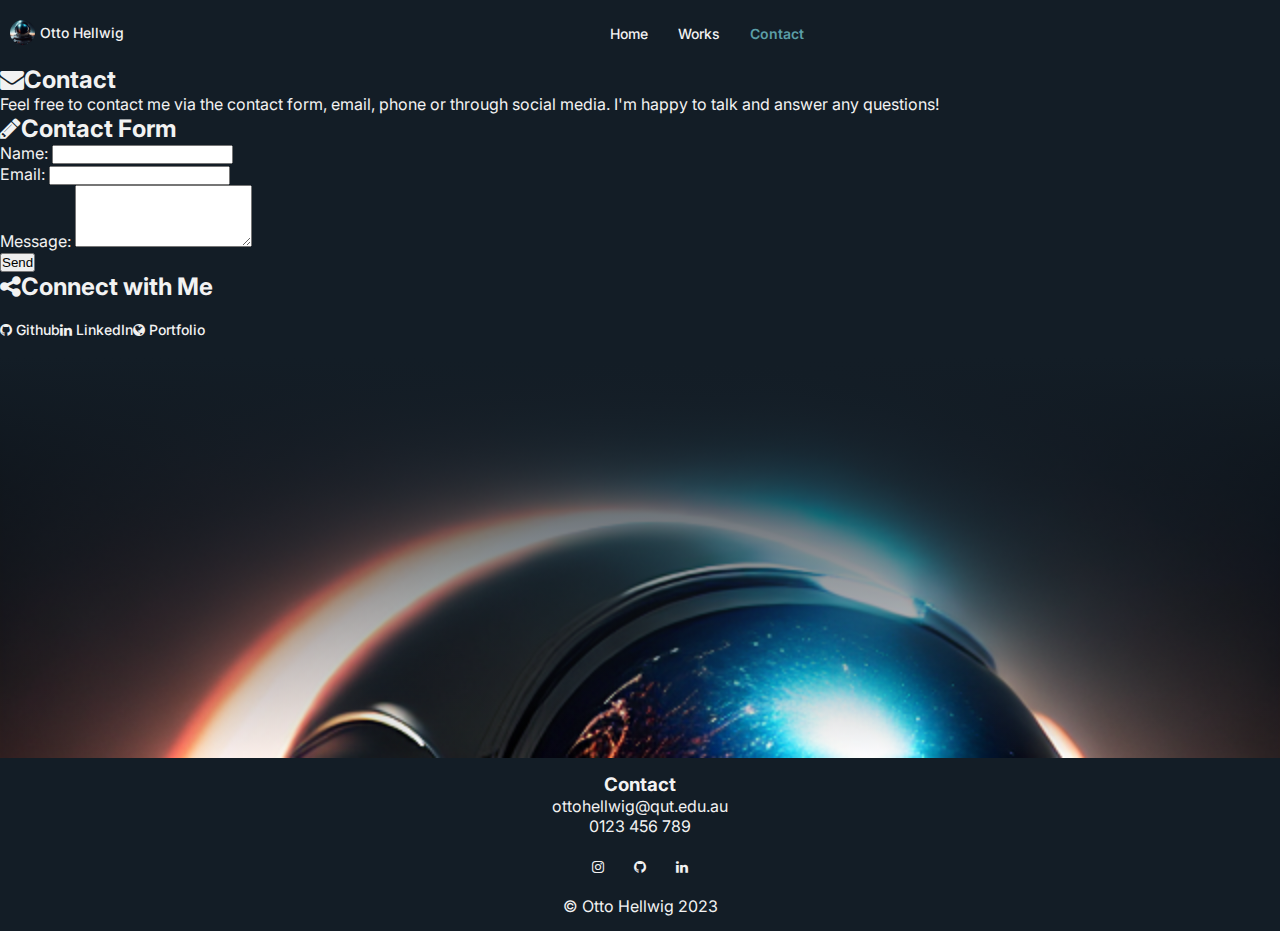
==== contact.html @ ec08c05c "Consolidate CSS, update nav logo, improve semantic" ====
<!DOCTYPE html>
<html lang="en">
  <head>
    <meta charset="UTF-8" />
    <meta name="viewport" content="width=device-width, initial-scale=1.0" />
    <meta author="Otto Hellwig" />
    <meta name="description" content="Contact page of my portfolio website." />

    <title>Otto Hellwig - Contact</title>
    <link rel="icon" type="image/x-icon" href="images/favicon.png" />
    <link rel="stylesheet" href="styles.css" />
  </head>

  <body>
    <header>
      <nav>
        <div class="logo">
          <img src="images/avatar1.png" alt="Logo" />
          <a href="index.html">Otto Hellwig</a>
        </div>
        <ul>
          <li><a href="index.html">Home</a></li>
          <li><a href="works.html">Works</a></li>
          <li class="active"><a href="contact.html">Contact</a></li>
        </ul>
      </nav>
    </header>

    <main>
      <section class="contact-page">
        <article class="about-contact">
          <h2><i class="fa fa-envelope"></i>Contact</h2>
          <p>
            Feel free to contact me via the contact form, email, phone or
            through social media. I'm happy to talk and answer any questions!
          </p>
        </article>

        <article class="contact-form">
          <h2><i class="fa fa-pencil"></i>Contact Form</h2>
          <form class="card-items">
            <div class="form-group">
              <label for="name">Name:</label>
              <input type="text" id="name" required />
            </div>
            <div class="form-group">
              <label for="email">Email:</label>
              <input type="email" id="email" required />
            </div>
            <div class="form-group">
              <label for="message">Message:</label>
              <textarea id="message" rows="4" required></textarea>
            </div>
            <button type="submit">Send</button>
          </form>
        </article>

        <article class="social-media">
          <h2><i class="fa fa-share-alt"></i>Connect with Me</h2>
          <nav class="social-links">
            <a href="https://github.com/ottohellwig" target="_blank">
              <i class="fa fa-github"></i>
              <span>Github</span>
            </a>
            <a href="https://www.linkedin.com/in/ottohellwig" target="_blank">
              <i class="fa fa-linkedin"></i>
              <span>LinkedIn</span>
            </a>
            <a href="https://ottohellwig.vercel.app" target="_blank">
              <i class="fa fa-globe"></i>
              <span>Portfolio</span>
            </a>
          </nav>
        </article>
      </section>
    </main>

    <div class="background-fade"></div>

    <footer>
      <h3>Contact</h3>
      <address>
        <a href="mailto:n11081708@qut.edu.au">ottohellwig@qut.edu.au</a>
        <br />
        <a href="tel:0123456789">0123 456 789</a>
      </address>

      <nav>
        <ul>
          <li>
            <a href="#"><i class="fa fa-instagram"></i></a>
          </li>
          <li>
            <a href="#"><i class="fa fa-github"></i></a>
          </li>
          <li>
            <a href="#"><i class="fa fa-linkedin"></i></a>
          </li>
        </ul>
      </nav>
      <p>&copy; Otto Hellwig 2023</p>
    </footer>
  </body>
</html>
---- styles.css ----
/* Credits to Google Fonts, Font Awesome and Tim for suggesting to use FA 4.7. */
@import url('https://fonts.googleapis.com/css2?family=Inter:wght@300;400;500;600;700&display=swap');
@import url('https://cdnjs.cloudflare.com/ajax/libs/font-awesome/4.7.0/css/font-awesome.min.css');

* {
  margin: 0;
  padding: 0;
  box-sizing: border-box;
}

body {
  background-color: #131D26;
  font-family: 'Inter', sans-serif;
  min-height: 100vh;
  display: flex;
  flex-direction: column;
  justify-content: space-between;
  color: #F2F2F2;
}

nav {
  margin-top: 20px;
  margin-bottom: 20px;
  display: flex;
  align-items: center; 
}

nav .logo {
  display: flex; 
  align-items: center; 
  margin-right: 10px;
  margin-left: 10px;
}

nav .logo img {
  width: 25px; 
  height: auto; 
  border-radius: 50%; 
  margin-right: 5px; 
}

nav .logo span {
  font-size: 14px; 
  color: #F2F2F2; 
  font-weight: 500; 
}

nav ul {
  list-style: none;
  display: flex;
  justify-content: center; 
  flex-grow: 1; 
}

nav li {
  margin: 0 15px;
}

nav a {
  text-decoration: none;
  font-weight: 500;
  font-size: 14px;
  color: #F2F2F2;
}

nav .active a {
  color: #5B9EA6;
  font-weight: 600;
}

/* Avatar Image 1 - Generated using Midjourney Premium, rights reserved to Midjourney and myself */
.avatar {
  text-align: center;
  margin-top: 100px;
}

.avatar img {
  max-width: 35%; 
  height: auto;
  border-radius: 50%; 
  overflow: hidden;
}

.hero {
  text-align: center;
}

.hero h1 {
  font-size: 40px;
}

.hero a {
  color: #5B9EA6;
}

.hero p:nth-child(2) {
  font-size: 24px;
  font-weight: 500;
  color:#CCCCCC;
}

.hero p:nth-child(3) {
  font-size: 16px;
  margin-bottom: 10px;
  color: #999999;
}

.about {
  margin-top: 100px;
  text-align: left;
  padding: 20px;
}

.about p {
  margin-bottom: 10px;
}

.card {
  text-align: left;
  padding: 20px;
}

.card article {
  background: #1A2733;
  border-radius: 5px;
  padding: 20px;
  margin-bottom: 20px;
  box-shadow: 0px 2px 4px rgba(0, 0, 0, 0.1), 0px 0px 10px rgba(0, 0, 0, 0.1);
}

.card p {
  font-size: 16px;
  margin: 5px 0;
}

.card p:nth-child(2) {
  color: #CCCCCC;
}

.card p:nth-child(3) {
  color: #999999; 
}

.card img {
  max-width: 100%;
  height: auto;
}

/* .card-items .form-group {
  margin-bottom: 15px;
  padding-right: 20px;
}

.card-items input[type="text"],
.card-items input[type="email"],
.card-items textarea {
  width: 100%;
  padding: 10px;
  border: 1px solid #ccc;
  border-radius: 3px;
}

.card-items button[type="submit"] {
  background-color: #0080ff;
  color: #fff;
  border: none;
  border-radius: 3px;
  padding: 10px 20px;
  cursor: pointer;
  transition: background-color 0.3s ease;
}

.card-items input[type="text"],
.card-items input[type="email"],
.card-items textarea,
.card-items button[type="submit"] {
  font-size: 16px;
}

.contact-page {
  padding:20px;
} */

/* .social-media a {
  text-decoration: none;
  padding: 5px; 
  list-style: none;
}

.about-contact h2 i,
.social-media h2 i,
.contact-form h2 i {
  margin-right: 5px;
}

.social-media, .contact-form {
  margin-top: 60px;
} */

.tech-list {
  list-style-type: none; 
  margin-top: 10px; 
  padding-left: 0; 
}

.tech-list li {
  display: inline-block; 
  margin-right: 10px;
  background-color: #5B9EA6; 
  color: #fff; 
  padding: 5px 10px; 
  border-radius: 5px; 
}

footer {
  text-align: center;
  padding: 15px;
}

footer address a {
  color: #F2F2F2;
  text-decoration: none;
  font-style: normal;
}

/* Avatar Image 2 - Generated using Midjourney Premium, rights reserved to Midjourney and myself */
.background-fade {
  background-position: middle center;
  background-repeat: no-repeat;
  background-size: cover; 
  padding-bottom: 400px;
  background-image: linear-gradient(to bottom, rgba(19, 29, 38, 1) 0%, rgba(0, 0, 0, 0) 100%), url(images/avatar2.png);
}
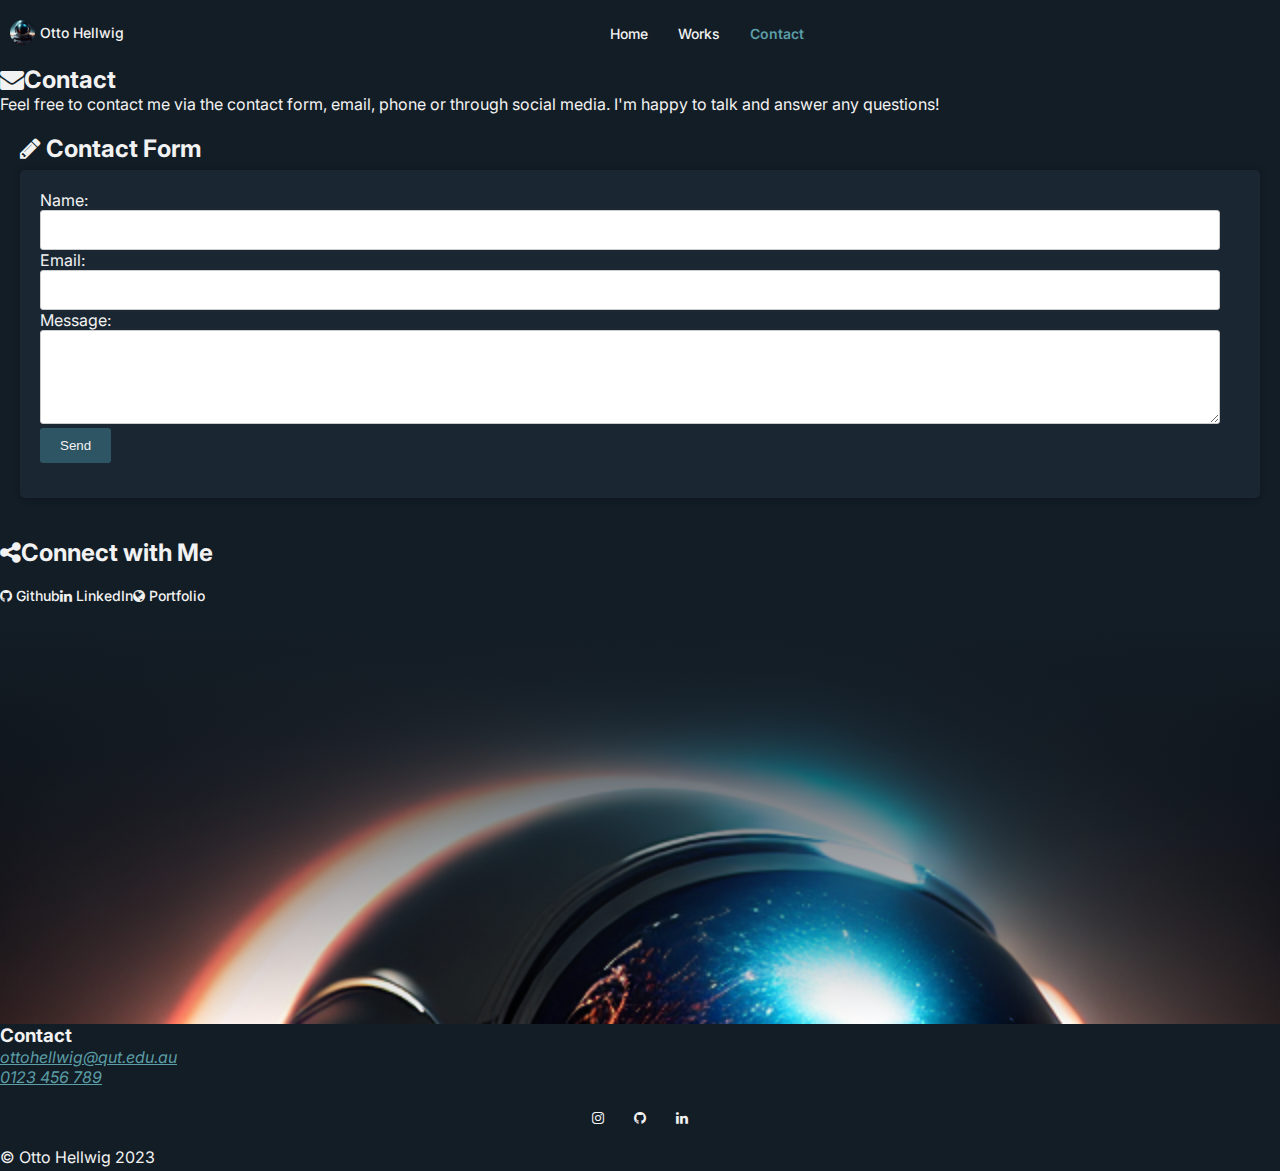
==== commit e1f0d58a: "Rename images, update/consolidate contact page/CSS" ====
--- a/contact.html
+++ b/contact.html
@@ -14,10 +14,10 @@
   <body>
     <header>
       <nav>
-        <div class="logo">
+        <a class="logo" href="index.html">
           <img src="images/avatar1.png" alt="Logo" />
-          <a href="index.html">Otto Hellwig</a>
-        </div>
+          Otto Hellwig
+        </a>
         <ul>
           <li><a href="index.html">Home</a></li>
           <li><a href="works.html">Works</a></li>
@@ -27,8 +27,8 @@
     </header>
 
     <main>
-      <section class="contact-page">
-        <article class="about-contact">
+      <section>
+        <article>
           <h2><i class="fa fa-envelope"></i>Contact</h2>
           <p>
             Feel free to contact me via the contact form, email, phone or
@@ -36,28 +36,30 @@
           </p>
         </article>
 
-        <article class="contact-form">
+        <section class="card">
           <h2><i class="fa fa-pencil"></i>Contact Form</h2>
-          <form class="card-items">
-            <div class="form-group">
-              <label for="name">Name:</label>
-              <input type="text" id="name" required />
-            </div>
-            <div class="form-group">
-              <label for="email">Email:</label>
-              <input type="email" id="email" required />
-            </div>
-            <div class="form-group">
-              <label for="message">Message:</label>
-              <textarea id="message" rows="4" required></textarea>
-            </div>
-            <button type="submit">Send</button>
-          </form>
-        </article>
+          <article class="contact-form">
+            <form>
+              <div>
+                <label for="name">Name:</label>
+                <input type="text" id="name" required />
+              </div>
+              <div>
+                <label for="email">Email:</label>
+                <input type="email" id="email" required />
+              </div>
+              <div>
+                <label for="message">Message:</label>
+                <textarea id="message" rows="4" required></textarea>
+              </div>
+              <button type="submit">Send</button>
+            </form>
+          </article>
+        </section>
 
         <article class="social-media">
           <h2><i class="fa fa-share-alt"></i>Connect with Me</h2>
-          <nav class="social-links">
+          <nav>
             <a href="https://github.com/ottohellwig" target="_blank">
               <i class="fa fa-github"></i>
               <span>Github</span>
@@ -88,13 +90,19 @@
       <nav>
         <ul>
           <li>
-            <a href="#"><i class="fa fa-instagram"></i></a>
+            <a href="https://www.instagram.com/ottohellwxg/" target="_blank"
+              ><i class="fa fa-instagram"></i
+            ></a>
           </li>
           <li>
-            <a href="#"><i class="fa fa-github"></i></a>
+            <a href="https://github.com/ottohellwig" target="_blank"
+              ><i class="fa fa-github"></i
+            ></a>
           </li>
           <li>
-            <a href="#"><i class="fa fa-linkedin"></i></a>
+            <a href="https://www.linkedin.com/in/ottohellwig/" target="_blank"
+              ><i class="fa fa-linkedin"></i
+            ></a>
           </li>
         </ul>
       </nav>
--- a/styles.css
+++ b/styles.css
@@ -18,6 +18,10 @@
   color: #F2F2F2;
 }
 
+a {
+  color: #5B9EA6;
+}
+
 nav {
   margin-top: 20px;
   margin-bottom: 20px;
@@ -89,10 +93,6 @@
   font-size: 40px;
 }
 
-.hero a {
-  color: #5B9EA6;
-}
-
 .hero p:nth-child(2) {
   font-size: 24px;
   font-weight: 500;
@@ -111,10 +111,15 @@
   padding: 20px;
 }
 
+.about h2 i {
+  padding-right: 5px;
+}
+
 .about p {
   margin-bottom: 10px;
 }
 
+/* Card Styling */
 .card {
   text-align: left;
   padding: 20px;
@@ -128,6 +133,11 @@
   box-shadow: 0px 2px 4px rgba(0, 0, 0, 0.1), 0px 0px 10px rgba(0, 0, 0, 0.1);
 }
 
+.card h2 i {
+  padding-right: 5px;
+  padding-bottom: 10px;
+}
+
 .card p {
   font-size: 16px;
   margin: 5px 0;
@@ -141,45 +151,52 @@
   color: #999999; 
 }
 
+/* Works Card Image/Tech List */
 .card img {
   max-width: 100%;
   height: auto;
 }
 
-/* .card-items .form-group {
+.card ul {
+  list-style-type: none; 
+  margin-top: 10px; 
+}
+
+.card ul li {
+  display: inline-block; 
+  margin-right: 10px;
+  background-color: #2D5563;
+  color: #F2F2F2; 
+  padding: 5px 10px; 
+  border-radius: 5px; 
+}
+
+.contact-form {
+  padding: 20px;
+}
+
+.contact-form form {
   margin-bottom: 15px;
   padding-right: 20px;
 }
 
-.card-items input[type="text"],
-.card-items input[type="email"],
-.card-items textarea {
+input[type="text"],
+input[type="email"],
+textarea {
   width: 100%;
   padding: 10px;
-  border: 1px solid #ccc;
+  border: 1px solid #CCCCCC;
   border-radius: 3px;
-}
-
-.card-items button[type="submit"] {
-  background-color: #0080ff;
-  color: #fff;
+  font-size: 16px;
+}
+
+button[type="submit"] {
+  background-color: #2D5563;
+  color: #F2F2F2;
   border: none;
   border-radius: 3px;
   padding: 10px 20px;
-  cursor: pointer;
-  transition: background-color 0.3s ease;
-}
-
-.card-items input[type="text"],
-.card-items input[type="email"],
-.card-items textarea,
-.card-items button[type="submit"] {
-  font-size: 16px;
-}
-
-.contact-page {
-  padding:20px;
-} */
+}
 
 /* .social-media a {
   text-decoration: none;
@@ -195,21 +212,6 @@
 
 .social-media, .contact-form {
   margin-top: 60px;
-} */
-
-.tech-list {
-  list-style-type: none; 
-  margin-top: 10px; 
-  padding-left: 0; 
-}
-
-.tech-list li {
-  display: inline-block; 
-  margin-right: 10px;
-  background-color: #5B9EA6; 
-  color: #fff; 
-  padding: 5px 10px; 
-  border-radius: 5px; 
 }
 
 footer {
@@ -229,8 +231,8 @@
   background-repeat: no-repeat;
   background-size: cover; 
   padding-bottom: 400px;
-  background-image: linear-gradient(to bottom, rgba(19, 29, 38, 1) 0%, rgba(0, 0, 0, 0) 100%), url(images/avatar2.png);
-}
-
-
-
+  background-image: linear-gradient(to bottom, rgba(19, 29, 38, 1) 0%, rgba(0, 0, 0, 0) 100%),  url(images/avatar2.png);
+}
+
+
+
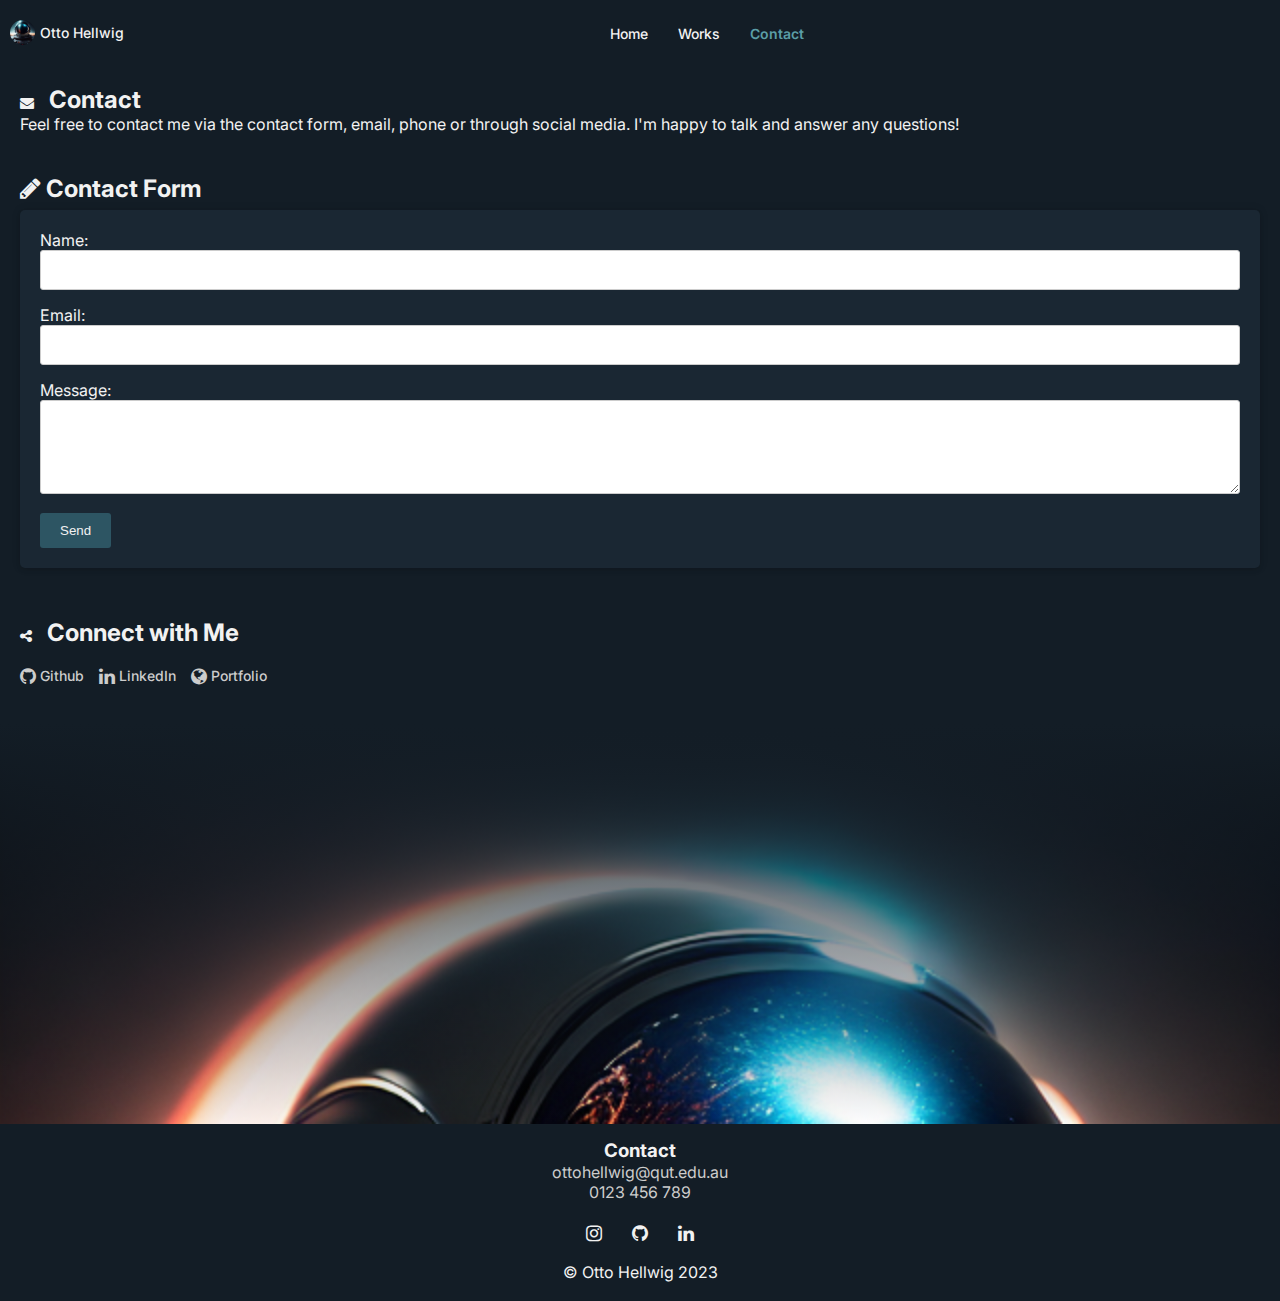
==== commit dec6109f: "Finish project: consolidated CSS, fixed contact" ====
--- a/contact.html
+++ b/contact.html
@@ -27,9 +27,9 @@
     </header>
 
     <main>
-      <section>
+      <section class="contact">
         <article>
-          <h2><i class="fa fa-envelope"></i>Contact</h2>
+          <h2><span class="fa fa-envelope"></span>Contact</h2>
           <p>
             Feel free to contact me via the contact form, email, phone or
             through social media. I'm happy to talk and answer any questions!
@@ -57,19 +57,19 @@
           </article>
         </section>
 
-        <article class="social-media">
-          <h2><i class="fa fa-share-alt"></i>Connect with Me</h2>
+        <article>
+          <h2><span class="fa fa-share-alt"></span>Connect with Me</h2>
           <nav>
             <a href="https://github.com/ottohellwig" target="_blank">
-              <i class="fa fa-github"></i>
+              <i class="fa fa-github fa-lg"></i>
               <span>Github</span>
             </a>
             <a href="https://www.linkedin.com/in/ottohellwig" target="_blank">
-              <i class="fa fa-linkedin"></i>
+              <i class="fa fa-linkedin fa-lg"></i>
               <span>LinkedIn</span>
             </a>
             <a href="https://ottohellwig.vercel.app" target="_blank">
-              <i class="fa fa-globe"></i>
+              <i class="fa fa-globe fa-lg"></i>
               <span>Portfolio</span>
             </a>
           </nav>
@@ -91,17 +91,17 @@
         <ul>
           <li>
             <a href="https://www.instagram.com/ottohellwxg/" target="_blank"
-              ><i class="fa fa-instagram"></i
+              ><i class="fa fa-instagram fa-lg"></i
             ></a>
           </li>
           <li>
             <a href="https://github.com/ottohellwig" target="_blank"
-              ><i class="fa fa-github"></i
+              ><i class="fa fa-github fa-lg"></i
             ></a>
           </li>
           <li>
             <a href="https://www.linkedin.com/in/ottohellwig/" target="_blank"
-              ><i class="fa fa-linkedin"></i
+              ><i class="fa fa-linkedin fa-lg"></i
             ></a>
           </li>
         </ul>
--- a/styles.css
+++ b/styles.css
@@ -171,15 +171,28 @@
   border-radius: 5px; 
 }
 
-.contact-form {
-  padding: 20px;
-}
-
-.contact-form form {
-  margin-bottom: 15px;
-  padding-right: 20px;
-}
-
+.contact .card {
+  padding: 40px 0 30px 0; 
+}
+
+.contact {
+  padding: 20px;
+}
+
+.contact a {
+  color: #CCCCCC;
+}
+
+.contact span {
+  margin-right: 15px;
+  font-size: 14px;
+}
+
+form div {
+  padding-bottom: 15px;
+}
+
+/* Contact Form input/label and button */
 input[type="text"],
 input[type="email"],
 textarea {
@@ -198,34 +211,19 @@
   padding: 10px 20px;
 }
 
-/* .social-media a {
-  text-decoration: none;
-  padding: 5px; 
-  list-style: none;
-}
-
-.about-contact h2 i,
-.social-media h2 i,
-.contact-form h2 i {
-  margin-right: 5px;
-}
-
-.social-media, .contact-form {
-  margin-top: 60px;
-}
-
 footer {
   text-align: center;
   padding: 15px;
 }
 
 footer address a {
-  color: #F2F2F2;
+  color: #CCCCCC;
   text-decoration: none;
   font-style: normal;
 }
 
 /* Avatar Image 2 - Generated using Midjourney Premium, rights reserved to Midjourney and myself */
+/* Gradient fade into Avatar Image 2 into Footer */
 .background-fade {
   background-position: middle center;
   background-repeat: no-repeat;
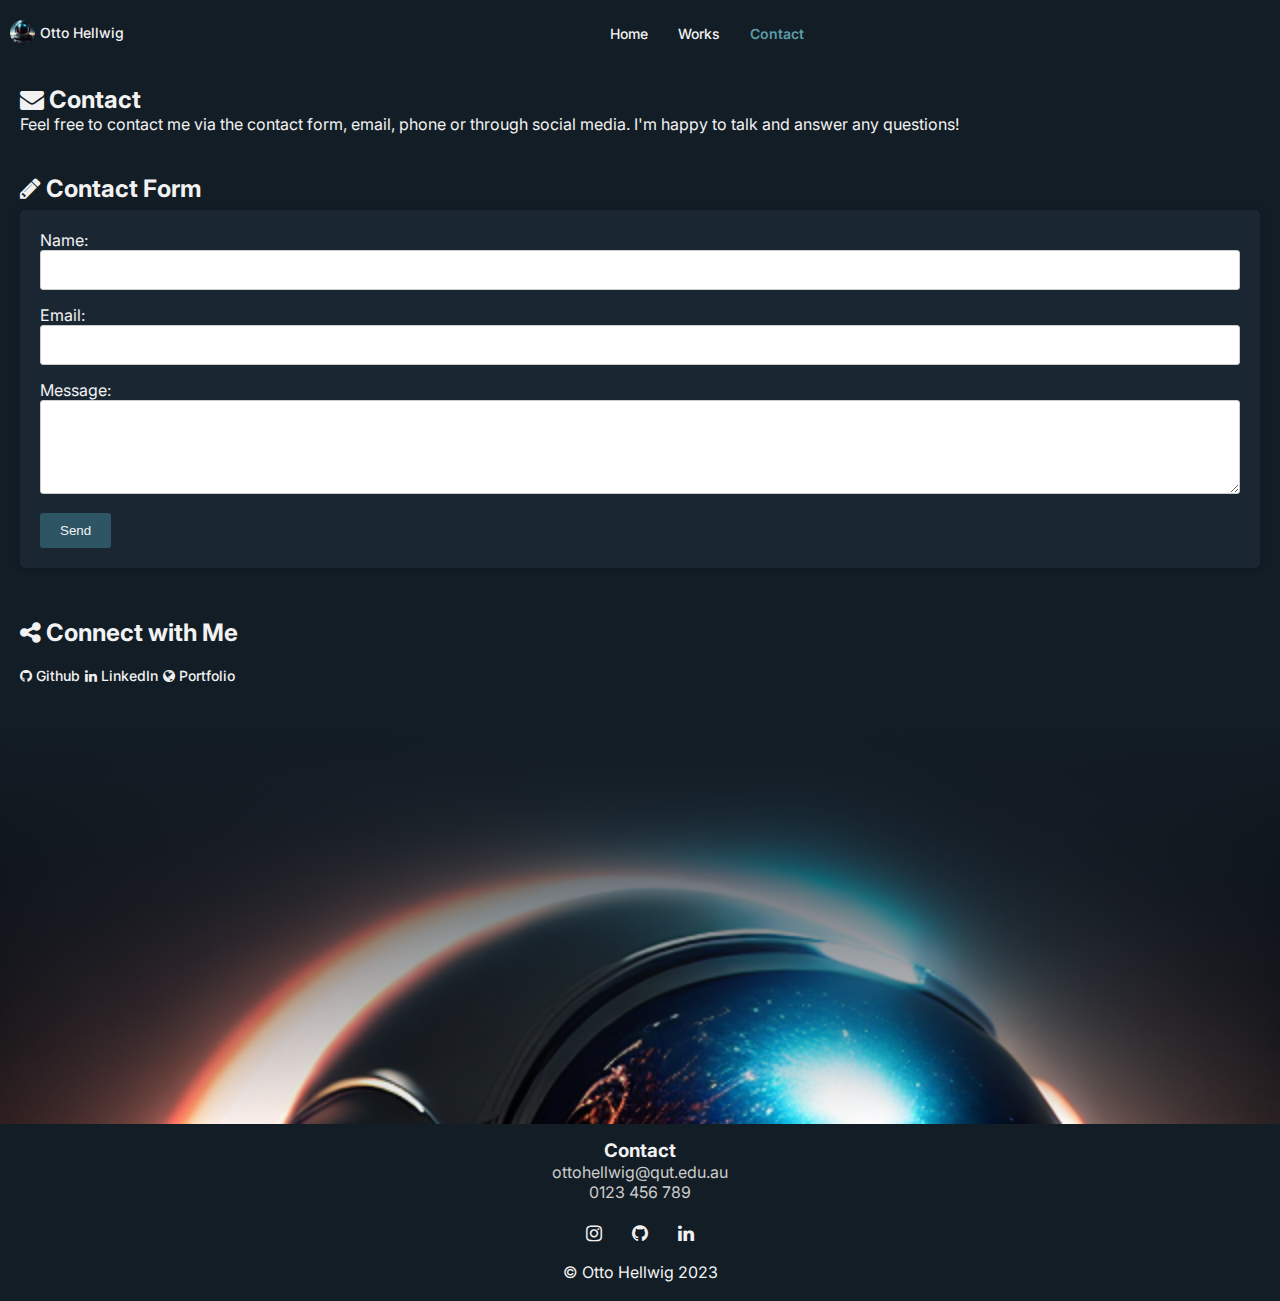
==== commit 192f2d52: "Update contact page FA icons" ====
--- a/contact.html
+++ b/contact.html
@@ -61,15 +61,15 @@
           <h2><span class="fa fa-share-alt"></span>Connect with Me</h2>
           <nav>
             <a href="https://github.com/ottohellwig" target="_blank">
-              <i class="fa fa-github fa-lg"></i>
+              <i class="fa fa-github"></i>
               <span>Github</span>
             </a>
             <a href="https://www.linkedin.com/in/ottohellwig" target="_blank">
-              <i class="fa fa-linkedin fa-lg"></i>
+              <i class="fa fa-linkedin"></i>
               <span>LinkedIn</span>
             </a>
             <a href="https://ottohellwig.vercel.app" target="_blank">
-              <i class="fa fa-globe fa-lg"></i>
+              <i class="fa fa-globe"></i>
               <span>Portfolio</span>
             </a>
           </nav>
--- a/styles.css
+++ b/styles.css
@@ -179,13 +179,8 @@
   padding: 20px;
 }
 
-.contact a {
-  color: #CCCCCC;
-}
-
 .contact span {
-  margin-right: 15px;
-  font-size: 14px;
+  margin-right: 5px;
 }
 
 form div {
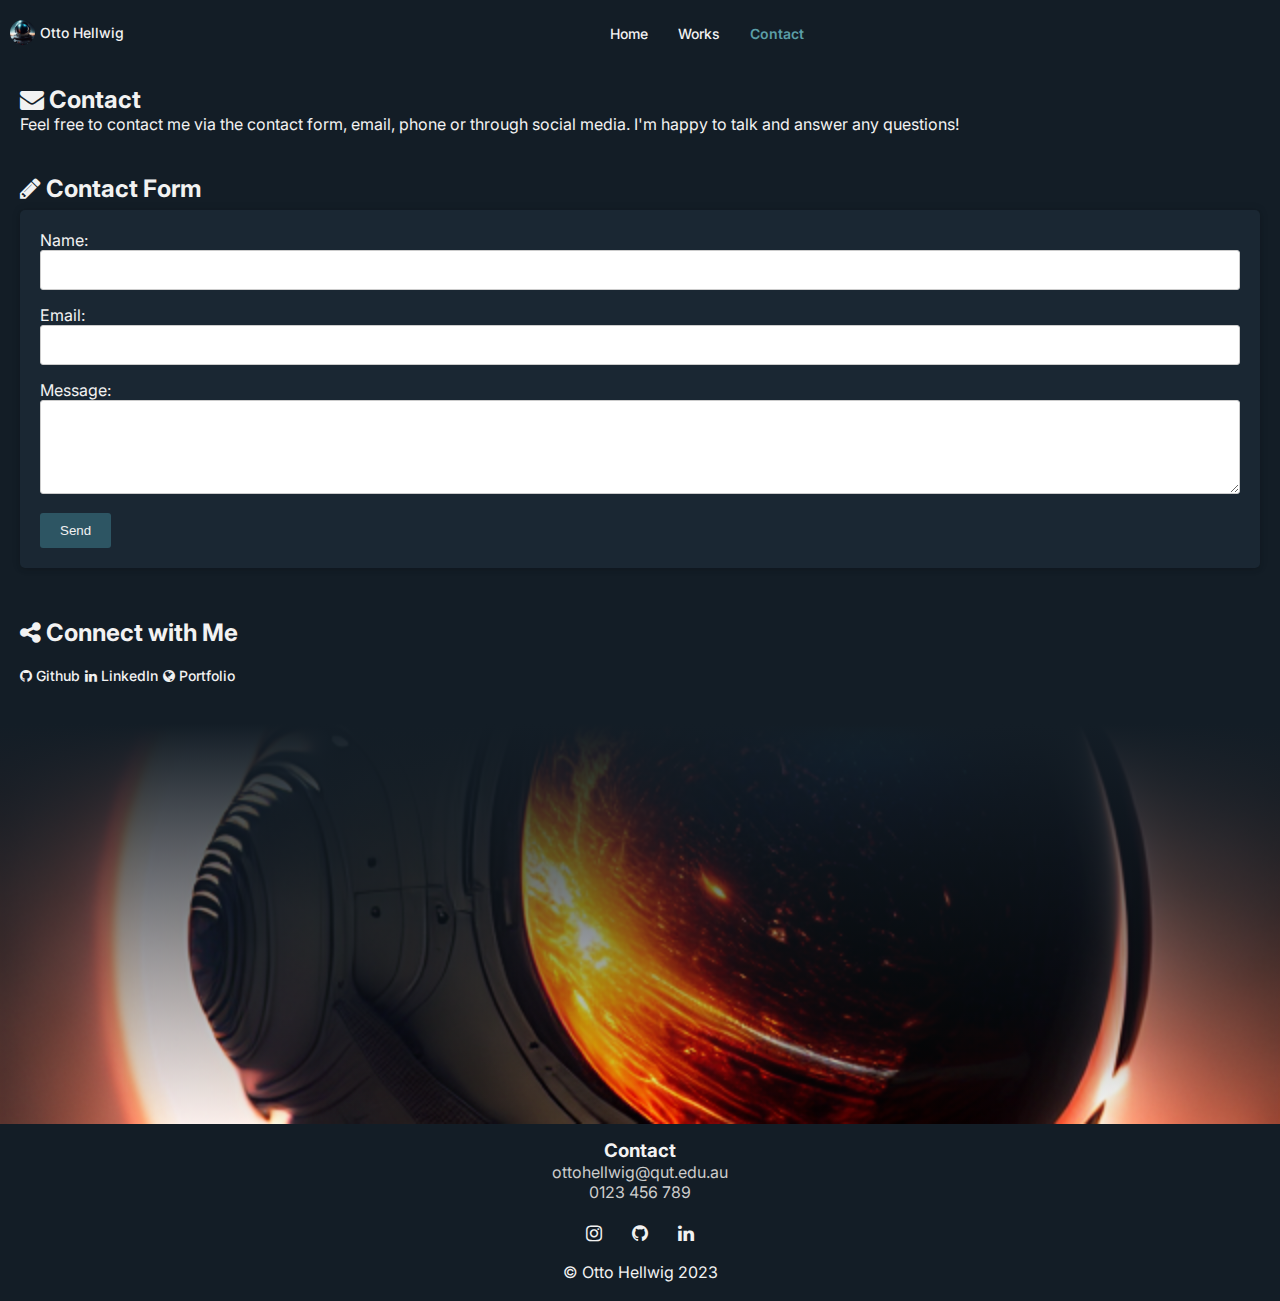
==== commit 271c2a71: "Update to W3C standards, remove trail slash" ====
--- a/contact.html
+++ b/contact.html
@@ -1,21 +1,22 @@
 <!DOCTYPE html>
 <html lang="en">
   <head>
-    <meta charset="UTF-8" />
-    <meta name="viewport" content="width=device-width, initial-scale=1.0" />
-    <meta author="Otto Hellwig" />
-    <meta name="description" content="Contact page of my portfolio website." />
+    <meta charset="UTF-8">
+    <meta name="viewport" content="width=device-width, initial-scale=1.0">
+    <meta name="author" content="Otto Hellwig">
+    <meta name="keywords" content="HTML, CSS, Portfolio">
+    <meta name="description" content="Contact page of my portfolio website.">
 
     <title>Otto Hellwig - Contact</title>
-    <link rel="icon" type="image/x-icon" href="images/favicon.png" />
-    <link rel="stylesheet" href="styles.css" />
+    <link rel="icon" type="image/x-icon" href="images/favicon.png">
+    <link rel="stylesheet" href="styles.css">
   </head>
 
   <body>
     <header>
       <nav>
         <a class="logo" href="index.html">
-          <img src="images/avatar1.png" alt="Logo" />
+          <img src="images/avatar1.png" alt="Logo">
           Otto Hellwig
         </a>
         <ul>
@@ -42,11 +43,11 @@
             <form>
               <div>
                 <label for="name">Name:</label>
-                <input type="text" id="name" required />
+                <input type="text" id="name" required>
               </div>
               <div>
                 <label for="email">Email:</label>
-                <input type="email" id="email" required />
+                <input type="email" id="email" required>
               </div>
               <div>
                 <label for="message">Message:</label>
@@ -83,7 +84,7 @@
       <h3>Contact</h3>
       <address>
         <a href="mailto:n11081708@qut.edu.au">ottohellwig@qut.edu.au</a>
-        <br />
+        <br>
         <a href="tel:0123456789">0123 456 789</a>
       </address>
 
--- a/styles.css
+++ b/styles.css
@@ -220,7 +220,7 @@
 /* Avatar Image 2 - Generated using Midjourney Premium, rights reserved to Midjourney and myself */
 /* Gradient fade into Avatar Image 2 into Footer */
 .background-fade {
-  background-position: middle center;
+  background-position: center;
   background-repeat: no-repeat;
   background-size: cover; 
   padding-bottom: 400px;
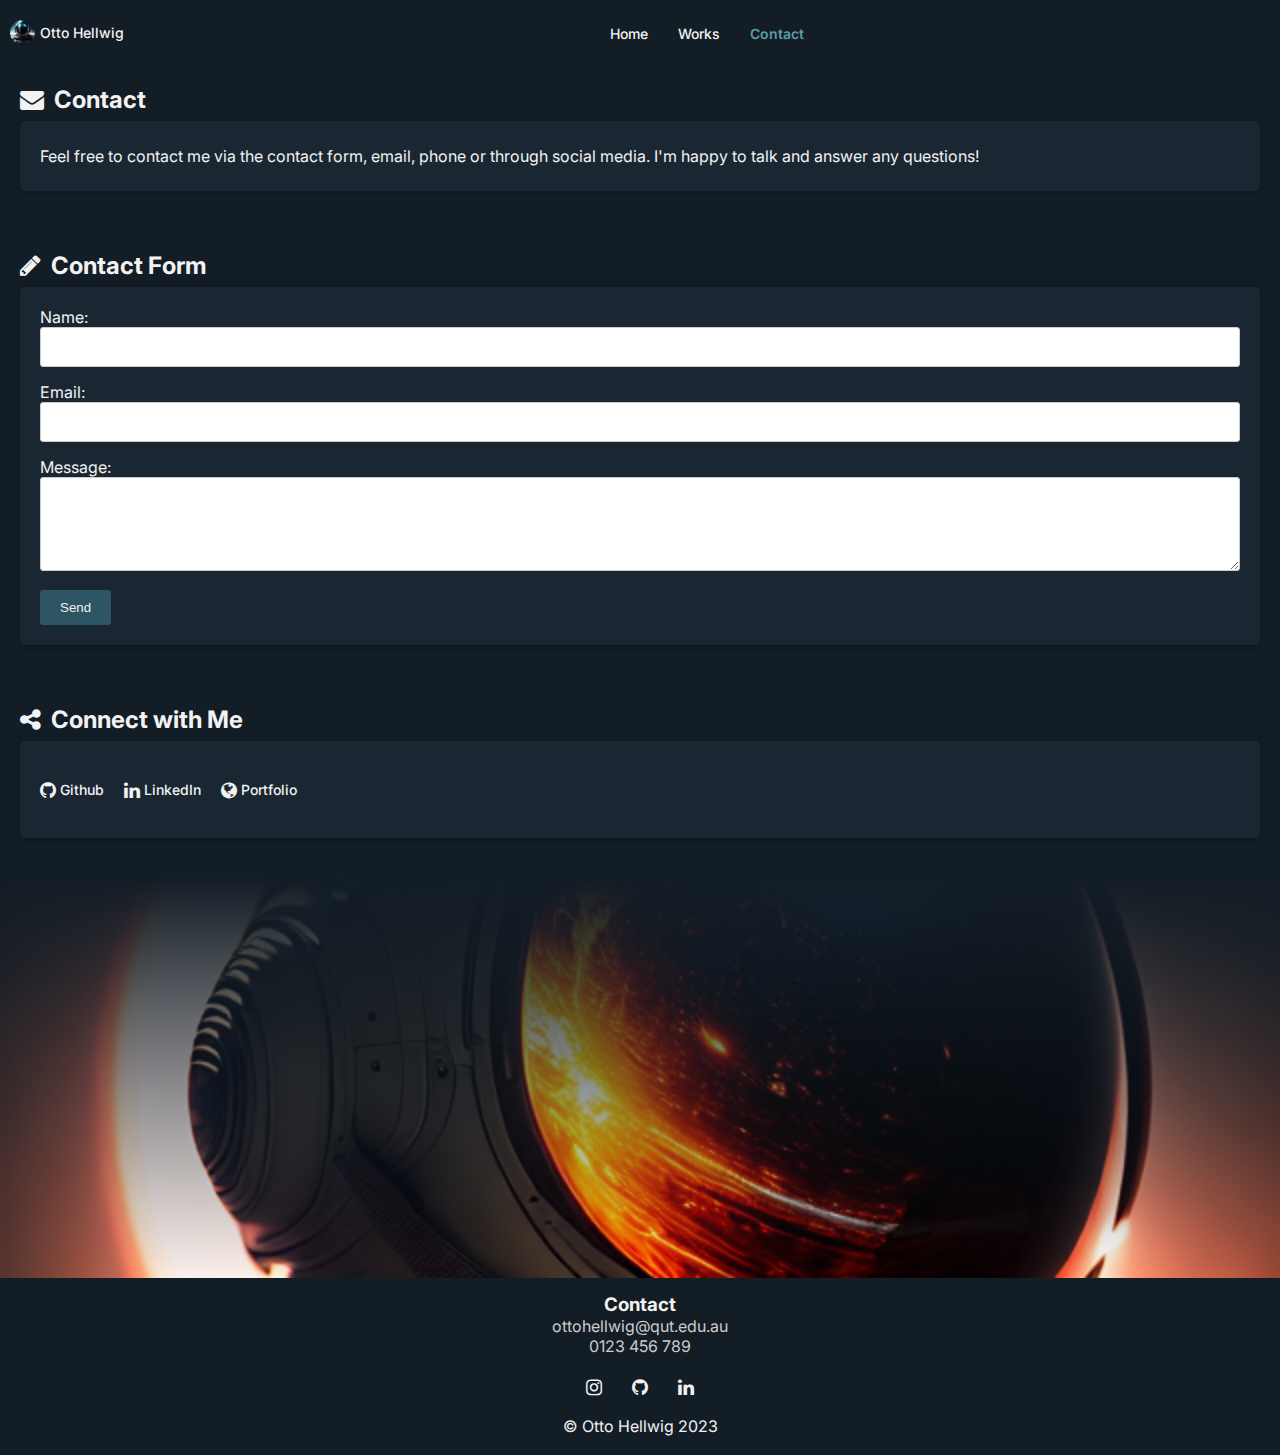
==== commit 75f58d6a: "Update about/contact with cards, prep for W3C" ====
--- a/contact.html
+++ b/contact.html
@@ -1,22 +1,22 @@
 <!DOCTYPE html>
 <html lang="en">
   <head>
-    <meta charset="UTF-8">
-    <meta name="viewport" content="width=device-width, initial-scale=1.0">
-    <meta name="author" content="Otto Hellwig">
-    <meta name="keywords" content="HTML, CSS, Portfolio">
-    <meta name="description" content="Contact page of my portfolio website.">
+    <meta charset="UTF-8" />
+    <meta name="viewport" content="width=device-width, initial-scale=1.0" />
+    <meta name="author" content="Otto Hellwig" />
+    <meta name="keywords" content="HTML, CSS, Portfolio" />
+    <meta name="description" content="Contact page of my portfolio website." />
 
     <title>Otto Hellwig - Contact</title>
-    <link rel="icon" type="image/x-icon" href="images/favicon.png">
-    <link rel="stylesheet" href="styles.css">
+    <link rel="icon" type="image/x-icon" href="images/favicon.png" />
+    <link rel="stylesheet" href="styles.css" />
   </head>
 
   <body>
     <header>
       <nav>
         <a class="logo" href="index.html">
-          <img src="images/avatar1.png" alt="Logo">
+          <img src="images/avatar1.png" alt="Logo" />
           Otto Hellwig
         </a>
         <ul>
@@ -28,49 +28,51 @@
     </header>
 
     <main>
-      <section class="contact">
+      <section class="card">
+        <h2><i class="fa fa-envelope"></i> Contact</h2>
         <article>
-          <h2><span class="fa fa-envelope"></span>Contact</h2>
           <p>
             Feel free to contact me via the contact form, email, phone or
             through social media. I'm happy to talk and answer any questions!
           </p>
         </article>
+      </section>
 
-        <section class="card">
-          <h2><i class="fa fa-pencil"></i>Contact Form</h2>
-          <article class="contact-form">
-            <form>
-              <div>
-                <label for="name">Name:</label>
-                <input type="text" id="name" required>
-              </div>
-              <div>
-                <label for="email">Email:</label>
-                <input type="email" id="email" required>
-              </div>
-              <div>
-                <label for="message">Message:</label>
-                <textarea id="message" rows="4" required></textarea>
-              </div>
-              <button type="submit">Send</button>
-            </form>
-          </article>
-        </section>
+      <section class="card">
+        <h2><i class="fa fa-pencil"></i> Contact Form</h2>
+        <article class="contact-form">
+          <form>
+            <div>
+              <label for="name">Name:</label>
+              <input type="text" id="name" required />
+            </div>
+            <div>
+              <label for="email">Email:</label>
+              <input type="email" id="email" required />
+            </div>
+            <div>
+              <label for="message">Message:</label>
+              <textarea id="message" rows="4" required></textarea>
+            </div>
+            <button type="submit">Send</button>
+          </form>
+        </article>
+      </section>
 
+      <section class="card">
+        <h2><i class="fa fa-share-alt"></i> Connect with Me</h2>
         <article>
-          <h2><span class="fa fa-share-alt"></span>Connect with Me</h2>
           <nav>
             <a href="https://github.com/ottohellwig" target="_blank">
-              <i class="fa fa-github"></i>
+              <i class="fa fa-github fa-lg"></i>
               <span>Github</span>
             </a>
             <a href="https://www.linkedin.com/in/ottohellwig" target="_blank">
-              <i class="fa fa-linkedin"></i>
+              <i class="fa fa-linkedin fa-lg"></i>
               <span>LinkedIn</span>
             </a>
             <a href="https://ottohellwig.vercel.app" target="_blank">
-              <i class="fa fa-globe"></i>
+              <i class="fa fa-globe fa-lg"></i>
               <span>Portfolio</span>
             </a>
           </nav>
@@ -84,7 +86,7 @@
       <h3>Contact</h3>
       <address>
         <a href="mailto:n11081708@qut.edu.au">ottohellwig@qut.edu.au</a>
-        <br>
+        <br />
         <a href="tel:0123456789">0123 456 789</a>
       </address>
 
--- a/styles.css
+++ b/styles.css
@@ -18,7 +18,7 @@
   color: #F2F2F2;
 }
 
-a {
+a, b {
   color: #5B9EA6;
 }
 
@@ -87,6 +87,7 @@
 
 .hero {
   text-align: center;
+  margin-bottom: 100px;
 }
 
 .hero h1 {
@@ -103,20 +104,6 @@
   font-size: 16px;
   margin-bottom: 10px;
   color: #999999;
-}
-
-.about {
-  margin-top: 100px;
-  text-align: left;
-  padding: 20px;
-}
-
-.about h2 i {
-  padding-right: 5px;
-}
-
-.about p {
-  margin-bottom: 10px;
 }
 
 /* Card Styling */
@@ -151,10 +138,19 @@
   color: #999999; 
 }
 
+.card#about p {
+  color: #F2F2F2; 
+}
+
+.card nav a {
+  padding-right: 20px;
+}
+
 /* Works Card Image/Tech List */
 .card img {
   max-width: 100%;
   height: auto;
+  padding-bottom: 15px;
 }
 
 .card ul {
@@ -169,18 +165,6 @@
   color: #F2F2F2; 
   padding: 5px 10px; 
   border-radius: 5px; 
-}
-
-.contact .card {
-  padding: 40px 0 30px 0; 
-}
-
-.contact {
-  padding: 20px;
-}
-
-.contact span {
-  margin-right: 5px;
 }
 
 form div {
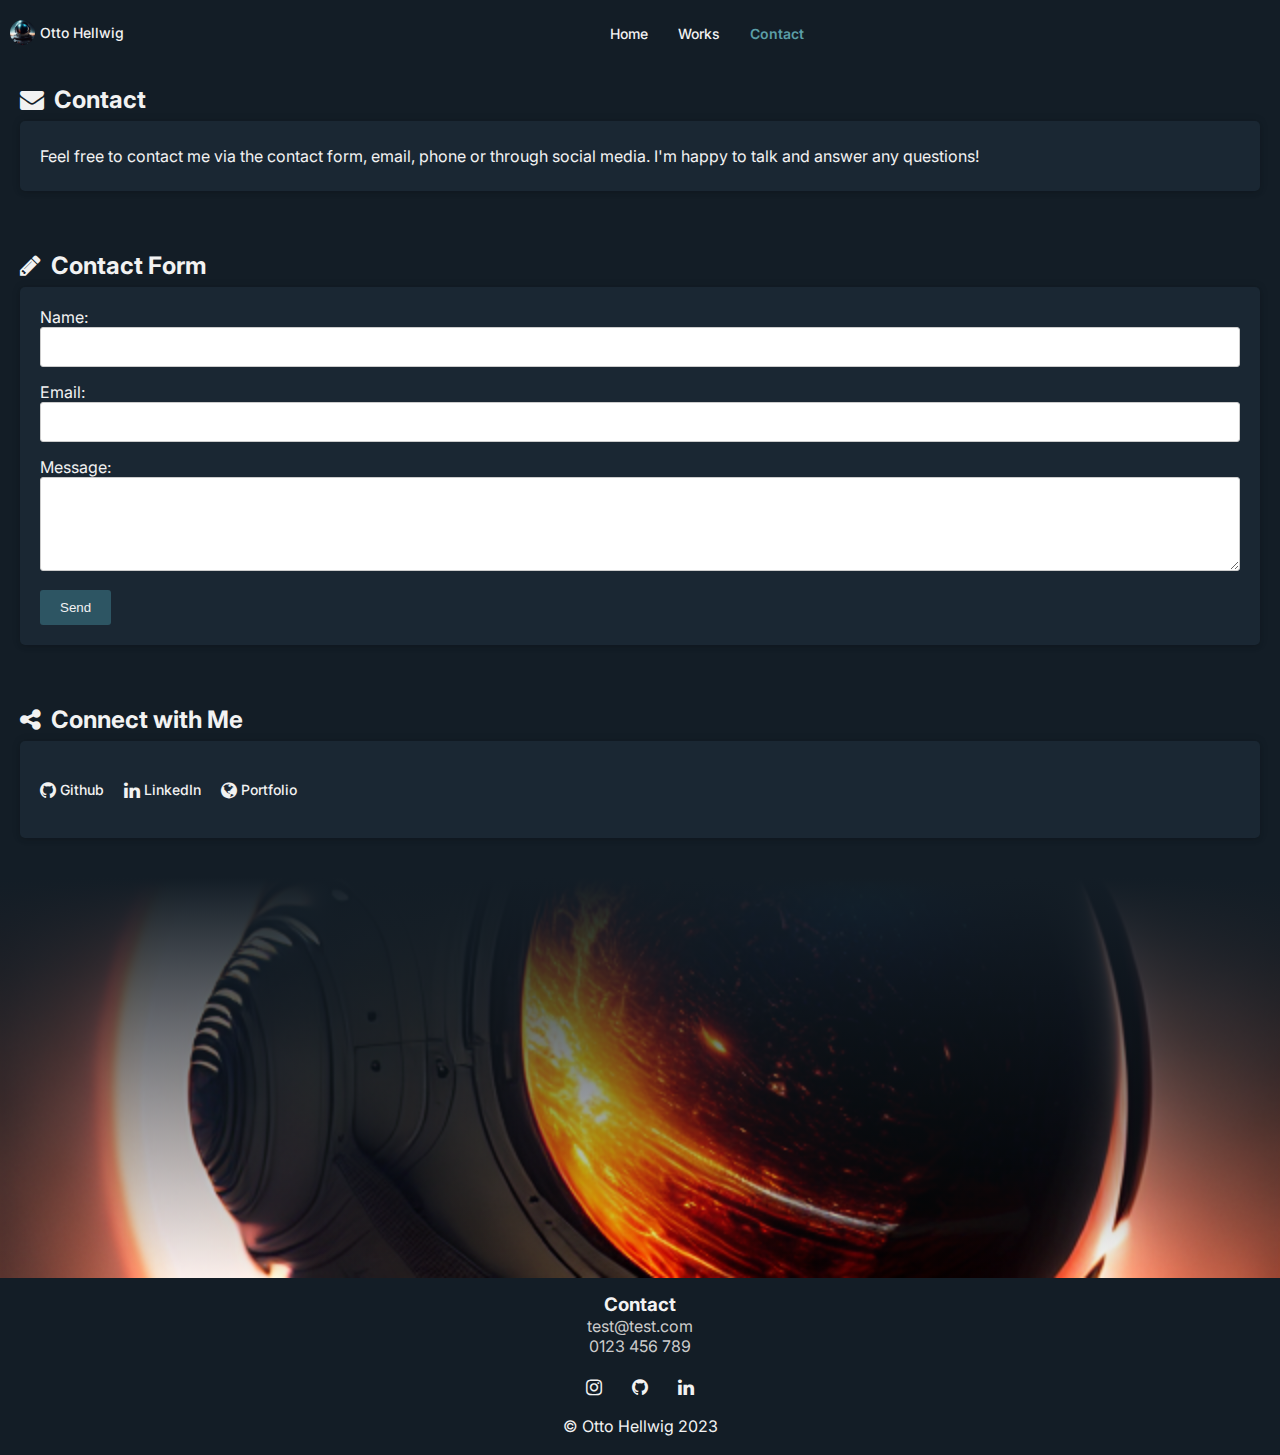
==== commit 71379a94: "Update contact.html" ====
--- a/contact.html
+++ b/contact.html
@@ -1,22 +1,22 @@
 <!DOCTYPE html>
 <html lang="en">
   <head>
-    <meta charset="UTF-8" />
-    <meta name="viewport" content="width=device-width, initial-scale=1.0" />
-    <meta name="author" content="Otto Hellwig" />
-    <meta name="keywords" content="HTML, CSS, Portfolio" />
-    <meta name="description" content="Contact page of my portfolio website." />
+    <meta charset="UTF-8">
+    <meta name="viewport" content="width=device-width, initial-scale=1.0">
+    <meta name="author" content="Otto Hellwig">
+    <meta name="keywords" content="HTML, CSS, Portfolio">
+    <meta name="description" content="Contact page of my portfolio website.">
 
     <title>Otto Hellwig - Contact</title>
-    <link rel="icon" type="image/x-icon" href="images/favicon.png" />
-    <link rel="stylesheet" href="styles.css" />
+    <link rel="icon" type="image/x-icon" href="images/favicon.png">
+    <link rel="stylesheet" href="styles.css">
   </head>
 
   <body>
     <header>
       <nav>
         <a class="logo" href="index.html">
-          <img src="images/avatar1.png" alt="Logo" />
+          <img src="images/avatar1.png" alt="Logo">
           Otto Hellwig
         </a>
         <ul>
@@ -30,7 +30,7 @@
     <main>
       <section class="card">
         <h2><i class="fa fa-envelope"></i> Contact</h2>
-        <article>
+        <article aria-label="Contact Methods">
           <p>
             Feel free to contact me via the contact form, email, phone or
             through social media. I'm happy to talk and answer any questions!
@@ -40,15 +40,15 @@
 
       <section class="card">
         <h2><i class="fa fa-pencil"></i> Contact Form</h2>
-        <article class="contact-form">
+        <article class="contact-form" aria-label="Contact Form">
           <form>
             <div>
               <label for="name">Name:</label>
-              <input type="text" id="name" required />
+              <input type="text" id="name" required>
             </div>
             <div>
               <label for="email">Email:</label>
-              <input type="email" id="email" required />
+              <input type="email" id="email" required>
             </div>
             <div>
               <label for="message">Message:</label>
@@ -61,17 +61,17 @@
 
       <section class="card">
         <h2><i class="fa fa-share-alt"></i> Connect with Me</h2>
-        <article>
+        <article aria-label="Social Media">
           <nav>
-            <a href="https://github.com/ottohellwig" target="_blank">
+            <a href="https://github.com/" target="_blank">
               <i class="fa fa-github fa-lg"></i>
               <span>Github</span>
             </a>
-            <a href="https://www.linkedin.com/in/ottohellwig" target="_blank">
+            <a href="https://www.linkedin.com/" target="_blank">
               <i class="fa fa-linkedin fa-lg"></i>
               <span>LinkedIn</span>
             </a>
-            <a href="https://ottohellwig.vercel.app" target="_blank">
+            <a href="https://www.google.com" target="_blank">
               <i class="fa fa-globe fa-lg"></i>
               <span>Portfolio</span>
             </a>
@@ -85,25 +85,25 @@
     <footer>
       <h3>Contact</h3>
       <address>
-        <a href="mailto:n11081708@qut.edu.au">ottohellwig@qut.edu.au</a>
-        <br />
+        <a href="mailto:test@test.com">test@test.com</a>
+        <br>
         <a href="tel:0123456789">0123 456 789</a>
       </address>
 
       <nav>
         <ul>
           <li>
-            <a href="https://www.instagram.com/ottohellwxg/" target="_blank"
+            <a href="https://www.instagram.com" target="_blank"
               ><i class="fa fa-instagram fa-lg"></i
             ></a>
           </li>
           <li>
-            <a href="https://github.com/ottohellwig" target="_blank"
+            <a href="https://github.com" target="_blank"
               ><i class="fa fa-github fa-lg"></i
             ></a>
           </li>
           <li>
-            <a href="https://www.linkedin.com/in/ottohellwig/" target="_blank"
+            <a href="https://www.linkedin.com/" target="_blank"
               ><i class="fa fa-linkedin fa-lg"></i
             ></a>
           </li>
